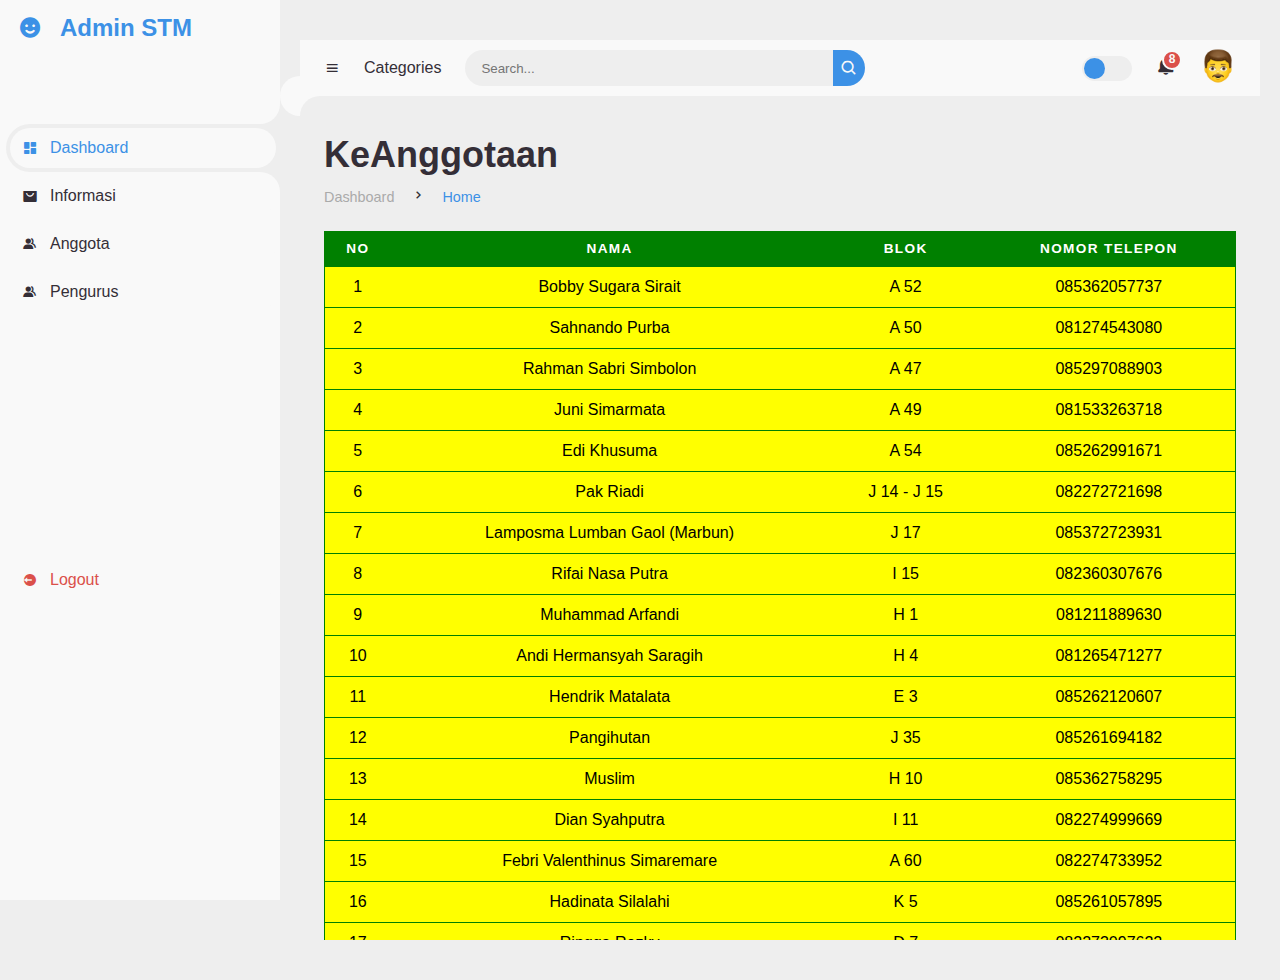
==== anggota.html @ dedb01c7 "Add files via upload" ====
<!DOCTYPE html>
<html lang="en">
<head>
	<meta charset="UTF-8">
	<meta name="viewport" content="width=device-width, initial-scale=1.0">

	<!-- Boxicons -->
	<link href='https://unpkg.com/boxicons@2.0.9/css/boxicons.min.css' rel='stylesheet'>
	<!-- My CSS -->
	<link rel="stylesheet" href="style.css">

	<title>STM PONDOK ALAM</title>
</head>
<body>


	<!-- SIDEBAR -->
	<section id="sidebar">
		<a href="#" class="brand">
			<i class='bx bxs-smile'></i>
			<span class="text">Admin STM</span>
		</a>
		<ul class="side-menu top">
			<li class="active">
				<a href="index.html">
					<i class='bx bxs-dashboard' ></i>
					<span class="text">Dashboard</span>
				</a>
			</li>
            
			<li>
				<a href="informasi.html">
					<i class='bx bxs-shopping-bag-alt' ></i>
					<span class="text">Informasi</span>
				</a>
			</li>
			<li>
				<a href="anggota.html">
					<i class='bx bxs-group' ></i>
					<span class="text">Anggota</span>
				</a>
			</li>
			<li>
				<a href="pengurus.html">
					<i class='bx bxs-group' ></i>
					<span class="text">Pengurus</span>
				</a>
			</li>
		</ul>
		<ul class="side-menu">
			<li>
				
			</li>
			<li>
				
			</li>
			<li>
				
			</li>
			<li>
				
			</li>
			
			
			<li>
				<a href="#" class="logout">
					<i class='bx bxs-log-out-circle' ></i>
					<span class="text">Logout</span>
				</a>
			</li>
		</ul>
	</section>
	<!-- SIDEBAR -->



	<!-- CONTENT -->
	<section id="content">
		<!-- NAVBAR -->
		<nav>
			<i class='bx bx-menu' ></i>
			<a href="#" class="nav-link">Categories</a>
			<form action="#">
				<div class="form-input">
					<input type="search" placeholder="Search...">
					<button type="submit" class="search-btn"><i class='bx bx-search' ></i></button>
				</div>
			</form>
			<input type="checkbox" id="switch-mode" hidden>
			<label for="switch-mode" class="switch-mode"></label>
			<a href="#" class="notification">
				<i class='bx bxs-bell' ></i>
				<span class="num">8</span>
			</a>
			<a href="#" class="profile">
				<img src="img/people.png">
			</a>
		</nav>
		<!-- NAVBAR -->

		<!-- MAIN -->
		<main>
			<div class="head-title">
				<div class="left">
					<h1>KeAnggotaan</h1>
					<ul class="breadcrumb">
						<li>
							<a href="index.html">Dashboard</a>
						</li>
						<li><i class='bx bx-chevron-right' ></i></li>
						<li>
							<a class="active" href="index.html">Home</a>
						</li>
					</ul>
				</div>
				
			</div>

			<table>
				<caption>
				 
				</caption>
				<thead>
				  <tr>
					<th scope="col">No</th>
					<th scope="col">Nama</th>
					<th scope="col">Blok</th>
					<th scope="col">Nomor Telepon</th>
				  </tr>
				</thead>
				<tbody>
					<tr>
						<td scope="row" data-label="No">1</td>
						<td data-label="Nama">Bobby Sugara Sirait</td>
						<td data-label="Blok">A 52</td>
						<td data-label="Nomor Telepon">085362057737</td>
					  </tr>
					  <tr>
						<td scope="row" data-label="No">2</td>
						<td data-label="Nama">Sahnando Purba</td>
						<td data-label="Blok">A 50</td>
						<td data-label="Nomor Telepon">081274543080</td>
					</tr>
					<tr>
						<td scope="row" data-label="No">3</td>
						<td data-label="Nama">Rahman Sabri Simbolon</td>
						<td data-label="Blok">A 47</td>
						<td data-label="Nomor Telepon">085297088903</td>
					</tr>
					<tr>
						<td scope="row" data-label="No">4</td>
						<td data-label="Nama">Juni Simarmata</td>
						<td data-label="Blok">A 49</td>
						<td data-label="Nomor Telepon">081533263718</td>
					</tr>
					<tr>
						<td scope="row" data-label="No">5</td>
						<td data-label="Nama">Edi Khusuma</td>
						<td data-label="Blok">A 54</td>
						<td data-label="Nomor Telepon">085262991671</td>
					</tr>
					<tr>
						<td scope="row" data-label="No">6</td>
						<td data-label="Nama">Pak Riadi</td>
						<td data-label="Blok">J 14 - J 15</td>
						<td data-label="Nomor Telepon">082272721698</td>
					</tr>
					<tr>
						<td scope="row" data-label="No">7</td>
						<td data-label="Nama">Lamposma Lumban Gaol (Marbun)</td>
						<td data-label="Blok">J 17</td>
						<td data-label="Nomor Telepon">085372723931</td>
					</tr>
					<tr>
						<td scope="row" data-label="No">8</td>
						<td data-label="Nama">Rifai Nasa Putra</td>
						<td data-label="Blok">I 15</td>
						<td data-label="Nomor Telepon">082360307676</td>
					</tr>
					<tr>
						<td scope="row" data-label="No">9</td>
						<td data-label="Nama">Muhammad Arfandi</td>
						<td data-label="Blok">H 1</td>
						<td data-label="Nomor Telepon">081211889630</td>
					</tr>
					<tr>
						<td scope="row" data-label="No">10</td>
						<td data-label="Nama">Andi Hermansyah Saragih</td>
						<td data-label="Blok">H 4</td>
						<td data-label="Nomor Telepon">081265471277</td>
					</tr>
					<tr>
						<td scope="row" data-label="No">11</td>
						<td data-label="Nama">Hendrik Matalata</td>
						<td data-label="Blok">E 3</td>
						<td data-label="Nomor Telepon">085262120607</td>
					</tr>
					<tr>
						<td scope="row" data-label="No">12</td>
						<td data-label="Nama">Pangihutan</td>
						<td data-label="Blok">J 35</td>
						<td data-label="Nomor Telepon">085261694182</td>
					</tr>
					<tr>
						<td scope="row" data-label="No">13</td>
						<td data-label="Nama">Muslim</td>
						<td data-label="Blok">H 10</td>
						<td data-label="Nomor Telepon">085362758295</td>
					</tr>
					<tr>
						<td scope="row" data-label="No">14</td>
						<td data-label="Nama">Dian Syahputra</td>
						<td data-label="Blok">I 11</td>
						<td data-label="Nomor Telepon">082274999669</td>
					</tr>
					<tr>
						<td scope="row" data-label="No">15</td>
						<td data-label="Nama">Febri Valenthinus Simaremare</td>
						<td data-label="Blok">A 60</td>
						<td data-label="Nomor Telepon">082274733952</td>
					</tr>
					<tr>
						<td scope="row" data-label="No">16</td>
						<td data-label="Nama">Hadinata Silalahi</td>
						<td data-label="Blok">K 5</td>
						<td data-label="Nomor Telepon">085261057895</td>
					</tr>
					<tr>
						<td scope="row" data-label="No">17</td>
						<td data-label="Nama">Ringga Rezky</td>
						<td data-label="Blok">D 7</td>
						<td data-label="Nomor Telepon">082273097622</td>
					</tr>
					<tr>
						<td scope="row" data-label="No">18</td>
						<td data-label="Nama">M. Ismail</td>
						<td data-label="Blok">D 28</td>
						<td data-label="Nomor Telepon">081253625301</td>
					</tr>
					<tr>
						<td scope="row" data-label="No">19</td>
						<td data-label="Nama">Muhammad Arief</td>
						<td data-label="Blok">J 31</td>
						<td data-label="Nomor Telepon">085276535607</td>
					</tr>
					<tr>
						<td scope="row" data-label="No">20</td>
						<td data-label="Nama">Ranadhany Dwi Wahyudi Arief</td>
						<td data-label="Blok">J 3</td>
						<td data-label="Nomor Telepon">082274121052</td>
					</tr>
					<tr>
						<td scope="row" data-label="No">21</td>
						<td data-label="Nama">Mukhlis Siregar</td>
						<td data-label="Blok">F 4</td>
						<td data-label="Nomor Telepon">081376134177</td>
					</tr>
					<tr>
						<td scope="row" data-label="No">22</td>
						<td data-label="Nama">Pak Nanang</td>
						<td data-label="Blok">J 22</td>
						<td data-label="Nomor Telepon">081260029675</td>
					</tr>
					<tr>
						<td scope="row" data-label="No">23</td>
						<td data-label="Nama">Rian Agusmar</td>
						<td data-label="Blok">H 12</td>
						<td data-label="Nomor Telepon">085270600022</td>
					</tr>
					<tr>
						<td scope="row" data-label="No">24</td>
						<td data-label="Nama">Samsul Bahri Harahap</td>
						<td data-label="Blok">I 1</td>
						<td data-label="Nomor Telepon">085297275295</td>
					</tr>
					<tr>
						<td scope="row" data-label="No">25</td>
						<td data-label="Nama">Frans P Siregar</td>
						<td data-label="Blok">I 8</td>
						<td data-label="Nomor Telepon">08111118622</td>
					</tr>
					<tr>
						<td scope="row" data-label="No">26</td>
						<td data-label="Nama">Edo Rizki Pradana Lubis</td>
						<td data-label="Blok">I 17</td>
						<td data-label="Nomor Telepon">082367517944</td>
					</tr>
					<tr>
						<td scope="row" data-label="No">27</td>
						<td data-label="Nama">Azhar Sitorus (Ucok)</td>
						<td data-label="Blok">I 9</td>
						<td data-label="Nomor Telepon">081260064485</td>
					</tr>
					<tr>
						<td scope="row" data-label="No">28</td>
						<td data-label="Nama">Ari P Handoko</td>
						<td data-label="Blok">G 12</td>
						<td data-label="Nomor Telepon">081370194677</td>
					</tr>
					<tr>
						<td scope="row" data-label="No">29</td>
						<td data-label="Nama">Suwitno Sagala</td>
						<td data-label="Blok">I 20</td>
						<td data-label="Nomor Telepon">085362998951</td>
					</tr>
					<tr>
						<td scope="row" data-label="No">30</td>
						<td data-label="Nama">Trisno Hasibuan</td>
						<td data-label="Blok">E 11</td>
						<td data-label="Nomor Telepon">081375848993</td>
					</tr>
					<tr>
						<td scope="row" data-label="No">31</td>
						<td data-label="Nama">Amek Hasibuan</td>
						<td data-label="Blok">F 2</td>
						<td data-label="Nomor Telepon">082272388583</td>
					</tr>
					<tr>
						<td scope="row" data-label="No">32</td>
						<td data-label="Nama">Muhammad Fata Irja</td>
						<td data-label="Blok">A 61</td>
						<td data-label="Nomor Telepon">08116550277</td>
					</tr>
					<tr>
						<td scope="row" data-label="No">33</td>
						<td data-label="Nama">Apriyadi</td>
						<td data-label="Blok">E 15</td>
						<td data-label="Nomor Telepon">082304105204</td>
					</tr>
					<tr>
						<td scope="row" data-label="No">34</td>
						<td data-label="Nama">Mariullefty Harahap</td>
						<td data-label="Blok">A 51</td>
						<td data-label="Nomor Telepon">081263868313</td>
					</tr>
					<tr>
						<td scope="row" data-label="No">35</td>
						<td data-label="Nama">Risliy Rahman Srg</td>
						<td data-label="Blok">H 8</td>
						<td data-label="Nomor Telepon">081361433377</td>
					</tr>
					<tr>
						<td scope="row" data-label="No">36</td>
						<td data-label="Nama">Yuda Permadi</td>
						<td data-label="Blok">I 2</td>
						<td data-label="Nomor Telepon">085362041867</td>
					</tr>
					<tr>
						<td scope="row" data-label="No">37</td>
						<td data-label="Nama">M. Iqbal / Rossi</td>
						<td data-label="Blok">D 18</td>
						<td data-label="Nomor Telepon">081265778665</td>
					</tr>
					<tr>
						<td scope="row" data-label="No">38</td>
						<td data-label="Nama">Johan Nuary</td>
						<td data-label="Blok">I 3</td>
						<td data-label="Nomor Telepon">085261496991</td>
					</tr>
					<tr>
						<td scope="row" data-label="No">39</td>
						<td data-label="Nama">Hery</td>
						<td data-label="Blok">A 64</td>
						<td data-label="Nomor Telepon">085760907468</td>
					</tr>
					<tr>
						<td scope="row" data-label="No">40</td>
						<td data-label="Nama">M. Fikri Nurhadi</td>
						<td data-label="Blok">G 14</td>
						<td data-label="Nomor Telepon">081377022122</td>
					</tr>
					<tr>
						<td scope="row" data-label="No">41</td>
						<td data-label="Nama">M. Diduy Arya</td>
						<td data-label="Blok">E 4</td>
						<td data-label="Nomor Telepon"></td>
					</tr>
					
			
				  </tbody>
				</table>


		<!-- MAIN -->
	</section>
	<!-- CONTENT -->
	

	<script src="script.js"></script>
</body>
</html>
---- style.css ----
*{
	padding: 0;
	margin: 0;
	box-sizing: border-box;
}

body{
    font-family: 'Poppins', sans-serif;
    overflow: hidden;
}

.wave{
	position: fixed;
	bottom: 0;
	left: 0;
	height: 100%;
	z-index: -1;
}

.container{
    width: 100vw;
    height: 100vh;
    display: grid;
    grid-template-columns: repeat(2, 1fr);
    grid-gap :7rem;
    padding: 0 2rem;
}

.img{
	display: flex;
	justify-content: flex-end;
	align-items: center;
}

.login-content{
	display: flex;
	justify-content: flex-start;
	align-items: center;
	text-align: center;
}

.img img{
	width: 500px;
}

form{
	width: 360px;
}

.login-content img{
    height: 100px;
}

.login-content h2{
	margin: 15px 0;
	color: #333;
	text-transform: uppercase;
	font-size: 2.9rem;
}

.login-content .input-div{
	position: relative;
    display: grid;
    grid-template-columns: 7% 93%;
    margin: 25px 0;
    padding: 5px 0;
    border-bottom: 2px solid #d9d9d9;
}

.login-content .input-div.one{
	margin-top: 0;
}

.i{
	color: #d9d9d9;
	display: flex;
	justify-content: center;
	align-items: center;
}

.i i{
	transition: .3s;
}

.input-div > div{
    position: relative;
	height: 45px;
}

.input-div > div > h5{
	position: absolute;
	left: 10px;
	top: 50%;
	transform: translateY(-50%);
	color: #999;
	font-size: 18px;
	transition: .3s;
}

.input-div:before, .input-div:after{
	content: '';
	position: absolute;
	bottom: -2px;
	width: 0%;
	height: 2px;
	background-color: #38d39f;
	transition: .4s;
}

.input-div:before{
	right: 50%;
}

.input-div:after{
	left: 50%;
}

.input-div.focus:before, .input-div.focus:after{
	width: 50%;
}

.input-div.focus > div > h5{
	top: -5px;
	font-size: 15px;
}

.input-div.focus > .i > i{
	color: #38d39f;
}

.input-div > div > input{
	position: absolute;
	left: 0;
	top: 0;
	width: 100%;
	height: 100%;
	border: none;
	outline: none;
	background: none;
	padding: 0.5rem 0.7rem;
	font-size: 1.2rem;
	color: #555;
	font-family: 'poppins', sans-serif;
}

.input-div.pass{
	margin-bottom: 4px;
}

a{
	display: block;
	text-align: right;
	text-decoration: none;
	color: #999;
	font-size: 0.9rem;
	transition: .3s;
}

a:hover{
	color: #38d39f;
}

.btn{
	display: block;
	width: 100%;
	height: 50px;
	border-radius: 25px;
	outline: none;
	border: none;
	background-image: linear-gradient(to right, #32be8f, #38d39f, #32be8f);
	background-size: 200%;
	font-size: 1.2rem;
	color: #fff;
	font-family: 'Poppins', sans-serif;
	text-transform: uppercase;
	margin: 1rem 0;
	cursor: pointer;
	transition: .5s;
}
.btn:hover{
	background-position: right;
}


@media screen and (max-width: 1050px){
	.container{
		grid-gap: 5rem;
	}
}

@media screen and (max-width: 1000px){
	form{
		width: 290px;
	}

	.login-content h2{
        font-size: 2.4rem;
        margin: 8px 0;
	}

	.img img{
		width: 400px;
	}
}

@media screen and (max-width: 900px){
	.container{
		grid-template-columns: 1fr;
	}

	.img{
		display: none;
	}

	.wave{
		display: none;
	}

	.login-content{
		justify-content: center;
	}
}






/*side menu */

@import url('https://fonts.googleapis.com/css2?family=Lato:wght@400;700&family=Poppins:wght@400;500;600;700&display=swap');

* {
	margin: 0;
	padding: 0;
	box-sizing: border-box;
}

a {
	text-decoration: none;
}

li {
	list-style: none;
}

:root {
	--poppins: 'Poppins', sans-serif;
	--lato: 'Lato', sans-serif;

	--light: #F9F9F9;
	--blue: #3C91E6;
	--light-blue: #CFE8FF;
	--grey: #eee;
	--dark-grey: #AAAAAA;
	--dark: #342E37;
	--red: #DB504A;
	--yellow: #FFCE26;
	--light-yellow: #FFF2C6;
	--orange: #FD7238;
	--light-orange: #FFE0D3;
}

html {
	overflow-x: hidden;
}

body.dark {
	--light: #0C0C1E;
	--grey: #060714;
	--dark: #FBFBFB;
}

body {
	background: var(--grey);
	overflow-x: hidden;
}





/* SIDEBAR */
#sidebar {
	position: fixed;
	top: 0;
	left: 0;
	width: 280px;
	height: 100%;
	background: var(--light);
	z-index: 2000;
	font-family: var(--lato);
	transition: .3s ease;
	overflow-x: hidden;
	scrollbar-width: none;
}
#sidebar::--webkit-scrollbar {
	display: none;
}
#sidebar.hide {
	width: 60px;
}
#sidebar .brand {
	font-size: 24px;
	font-weight: 700;
	height: 56px;
	display: flex;
	align-items: center;
	color: var(--blue);
	position: sticky;
	top: 0;
	left: 0;
	background: var(--light);
	z-index: 500;
	padding-bottom: 20px;
	box-sizing: content-box;
}
#sidebar .brand .bx {
	min-width: 60px;
	display: flex;
	justify-content: center;
}
#sidebar .side-menu {
	width: 100%;
	margin-top: 48px;
}
#sidebar .side-menu li {
	height: 48px;
	background: transparent;
	margin-left: 6px;
	border-radius: 48px 0 0 48px;
	padding: 4px;
}
#sidebar .side-menu li.active {
	background: var(--grey);
	position: relative;
}
#sidebar .side-menu li.active::before {
	content: '';
	position: absolute;
	width: 40px;
	height: 40px;
	border-radius: 50%;
	top: -40px;
	right: 0;
	box-shadow: 20px 20px 0 var(--grey);
	z-index: -1;
}
#sidebar .side-menu li.active::after {
	content: '';
	position: absolute;
	width: 40px;
	height: 40px;
	border-radius: 50%;
	bottom: -40px;
	right: 0;
	box-shadow: 20px -20px 0 var(--grey);
	z-index: -1;
}
#sidebar .side-menu li a {
	width: 100%;
	height: 100%;
	background: var(--light);
	display: flex;
	align-items: center;
	border-radius: 48px;
	font-size: 16px;
	color: var(--dark);
	white-space: nowrap;
	overflow-x: hidden;
}
#sidebar .side-menu.top li.active a {
	color: var(--blue);
}
#sidebar.hide .side-menu li a {
	width: calc(48px - (4px * 2));
	transition: width .3s ease;
}
#sidebar .side-menu li a.logout {
	color: var(--red);
}
#sidebar .side-menu.top li a:hover {
	color: var(--blue);
}
#sidebar .side-menu li a .bx {
	min-width: calc(60px  - ((4px + 6px) * 2));
	display: flex;
	justify-content: center;
}
/* SIDEBAR */





/* CONTENT */
#content {
	position: relative;
	width: calc(100% - 280px);
	left: 280px;
	transition: .3s ease;
}
#sidebar.hide ~ #content {
	width: calc(100% - 60px);
	left: 60px;
}




/* NAVBAR */
#content nav {
	height: 56px;
	background: var(--light);
	padding: 0 24px;
	display: flex;
	align-items: center;
	grid-gap: 24px;
	font-family: var(--lato);
	position: sticky;
	top: 0;
	left: 0;
	z-index: 1000;
}
#content nav::before {
	content: '';
	position: absolute;
	width: 40px;
	height: 40px;
	bottom: -40px;
	left: 0;
	border-radius: 50%;
	box-shadow: -20px -20px 0 var(--light);
}
#content nav a {
	color: var(--dark);
}
#content nav .bx.bx-menu {
	cursor: pointer;
	color: var(--dark);
}
#content nav .nav-link {
	font-size: 16px;
	transition: .3s ease;
}
#content nav .nav-link:hover {
	color: var(--blue);
}
#content nav form {
	max-width: 400px;
	width: 100%;
	margin-right: auto;
}
#content nav form .form-input {
	display: flex;
	align-items: center;
	height: 36px;
}
#content nav form .form-input input {
	flex-grow: 1;
	padding: 0 16px;
	height: 100%;
	border: none;
	background: var(--grey);
	border-radius: 36px 0 0 36px;
	outline: none;
	width: 100%;
	color: var(--dark);
}
#content nav form .form-input button {
	width: 36px;
	height: 100%;
	display: flex;
	justify-content: center;
	align-items: center;
	background: var(--blue);
	color: var(--light);
	font-size: 18px;
	border: none;
	outline: none;
	border-radius: 0 36px 36px 0;
	cursor: pointer;
}
#content nav .notification {
	font-size: 20px;
	position: relative;
}
#content nav .notification .num {
	position: absolute;
	top: -6px;
	right: -6px;
	width: 20px;
	height: 20px;
	border-radius: 50%;
	border: 2px solid var(--light);
	background: var(--red);
	color: var(--light);
	font-weight: 700;
	font-size: 12px;
	display: flex;
	justify-content: center;
	align-items: center;
}
#content nav .profile img {
	width: 36px;
	height: 36px;
	object-fit: cover;
	border-radius: 50%;
}
#content nav .switch-mode {
	display: block;
	min-width: 50px;
	height: 25px;
	border-radius: 25px;
	background: var(--grey);
	cursor: pointer;
	position: relative;
}
#content nav .switch-mode::before {
	content: '';
	position: absolute;
	top: 2px;
	left: 2px;
	bottom: 2px;
	width: calc(25px - 4px);
	background: var(--blue);
	border-radius: 50%;
	transition: all .3s ease;
}
#content nav #switch-mode:checked + .switch-mode::before {
	left: calc(100% - (25px - 4px) - 2px);
}
/* NAVBAR */





/* MAIN */
#content main {
	width: 100%;
	padding: 36px 24px;
	font-family: var(--poppins);
	max-height: calc(100vh - 56px);
	overflow-y: auto;
}
#content main .head-title {
	display: flex;
	align-items: center;
	justify-content: space-between;
	grid-gap: 16px;
	flex-wrap: wrap;
}
#content main .head-title .left h1 {
	font-size: 36px;
	font-weight: 600;
	margin-bottom: 10px;
	color: var(--dark);
}
#content main .head-title .left .breadcrumb {
	display: flex;
	align-items: center;
	grid-gap: 16px;
}
#content main .head-title .left .breadcrumb li {
	color: var(--dark);
}
#content main .head-title .left .breadcrumb li a {
	color: var(--dark-grey);
	pointer-events: none;
}
#content main .head-title .left .breadcrumb li a.active {
	color: var(--blue);
	pointer-events: unset;
}
#content main .head-title .btn-download {
	height: 36px;
	padding: 0 16px;
	border-radius: 36px;
	background: var(--blue);
	color: var(--light);
	display: flex;
	justify-content: center;
	align-items: center;
	grid-gap: 10px;
	font-weight: 500;
}




#content main .box-info {
	display: grid;
	grid-template-columns: repeat(auto-fit, minmax(240px, 1fr));
	grid-gap: 24px;
	margin-top: 36px;
}
#content main .box-info li {
	padding: 24px;
	background: var(--light);
	border-radius: 20px;
	display: flex;
	align-items: center;
	grid-gap: 24px;
}
#content main .box-info li .bx {
	width: 80px;
	height: 80px;
	border-radius: 10px;
	font-size: 36px;
	display: flex;
	justify-content: center;
	align-items: center;
}
#content main .box-info li:nth-child(1) .bx {
	background: var(--light-blue);
	color: var(--blue);
}
#content main .box-info li:nth-child(2) .bx {
	background: var(--light-yellow);
	color: var(--yellow);
}
#content main .box-info li:nth-child(3) .bx {
	background: var(--light-orange);
	color: var(--orange);
}
#content main .box-info li .text h3 {
	font-size: 24px;
	font-weight: 600;
	color: var(--dark);
}
#content main .box-info li .text p {
	color: var(--dark);	
}





#content main .table-data {
	display: flex;
	flex-wrap: wrap;
	grid-gap: 24px;
	margin-top: 24px;
	width: 100%;
	color: var(--dark);
}
#content main .table-data > div {
	border-radius: 20px;
	background: var(--light);
	padding: 24px;
	overflow-x: auto;
}
#content main .table-data .head {
	display: flex;
	align-items: center;
	grid-gap: 16px;
	margin-bottom: 24px;
}
#content main .table-data .head h3 {
	margin-right: auto;
	font-size: 24px;
	font-weight: 600;
}
#content main .table-data .head .bx {
	cursor: pointer;
}

#content main .table-data .order {
	flex-grow: 1;
	flex-basis: 500px;
}
#content main .table-data .order table {
	width: 100%;
	border-collapse: collapse;
}
#content main .table-data .order table th {
	padding-bottom: 12px;
	font-size: 13px;
	text-align: left;
	border-bottom: 1px solid var(--grey);
}
#content main .table-data .order table td {
	padding: 16px 0;
}
#content main .table-data .order table tr td:first-child {
	display: flex;
	align-items: center;
	grid-gap: 12px;
	padding-left: 6px;
}
#content main .table-data .order table td img {
	width: 36px;
	height: 36px;
	border-radius: 50%;
	object-fit: cover;
}
#content main .table-data .order table tbody tr:hover {
	background: var(--grey);
}
#content main .table-data .order table tr td .status {
	font-size: 10px;
	padding: 6px 16px;
	color: var(--light);
	border-radius: 20px;
	font-weight: 700;
}
#content main .table-data .order table tr td .status.completed {
	background: var(--blue);
}
#content main .table-data .order table tr td .status.process {
	background: var(--yellow);
}
#content main .table-data .order table tr td .status.pending {
	background: var(--orange);
}


#content main .table-data .todo {
	flex-grow: 1;
	flex-basis: 300px;
}
#content main .table-data .todo .todo-list {
	width: 100%;
}
#content main .table-data .todo .todo-list li {
	width: 100%;
	margin-bottom: 16px;
	background: var(--grey);
	border-radius: 10px;
	padding: 14px 20px;
	display: flex;
	justify-content: space-between;
	align-items: center;
}
#content main .table-data .todo .todo-list li .bx {
	cursor: pointer;
}
#content main .table-data .todo .todo-list li.completed {
	border-left: 10px solid var(--blue);
}
#content main .table-data .todo .todo-list li.not-completed {
	border-left: 10px solid var(--orange);
}
#content main .table-data .todo .todo-list li:last-child {
	margin-bottom: 0;
}
/* MAIN */
/* CONTENT */









@media screen and (max-width: 768px) {
	#sidebar {
		width: 200px;
	}

	#content {
		width: calc(100% - 60px);
		left: 200px;
	}

	#content nav .nav-link {
		display: none;
	}
}


/* Anggota */
body {
        font-family: "Times New Roman", serif;
        line-height: 1.25;
        padding: 40px 20px;
      }
      .header {
        text-align: center;
        border-bottom: 1px solid #ddd;
      }
      table {
        border: 1px solid green;
        border-collapse: collapse;
        margin: 0;
        padding: 0;
        width: 100%;
      }
      table caption {
        font-size: 1.5em;
        margin: 0.25em 0 0.75em;
      }
      table tr {
        background: yellow;
        border: 1px solid green;
        padding: 0.35em;
      }
      table th,
      table td {
        padding: 0.625em;
        text-align: center;
      }
      table th {
        font-size: 0.85em;
        letter-spacing: 0.1em;
        text-transform: uppercase;
        background: green;
        color: white;
      }
      table td img {
        text-align: center;
      }
      @media screen and (max-width: 600px) {
        table {
          border: 0;
        }
        table caption {
          font-size: 1.3em;
        }
        table thead {
          display: none;
        }
        table tr {
          border-bottom: 3px solid green;
          display: block;
          margin-bottom: 0.725em;
        }
        table td {
          border-bottom: 1px solid green;
          display: block;
          font-size: 0.8em;
          text-align: right;
        }
        table td:before {
          content: attr(data-label);
          float: left;
          font-weight: bold;
          text-transform: uppercase;
        }
        table td:last-child {
          border-bottom: 0;
        }
      }






@media screen and (max-width: 576px) {
	#content nav form .form-input input {
		display: none;
	}

	#content nav form .form-input button {
		width: auto;
		height: auto;
		background: transparent;
		border-radius: none;
		color: var(--dark);
	}

	#content nav form.show .form-input input {
		display: block;
		width: 100%;
	}
	#content nav form.show .form-input button {
		width: 36px;
		height: 100%;
		border-radius: 0 36px 36px 0;
		color: var(--light);
		background: var(--red);
	}

	#content nav form.show ~ .notification,
	#content nav form.show ~ .profile {
		display: none;
	}

	#content main .box-info {
		grid-template-columns: 1fr;
	}

	#content main .table-data .head {
		min-width: 420px;
	}
	#content main .table-data .order table {
		min-width: 420px;
	}
	#content main .table-data .todo .todo-list {
		min-width: 420px;
	}
}
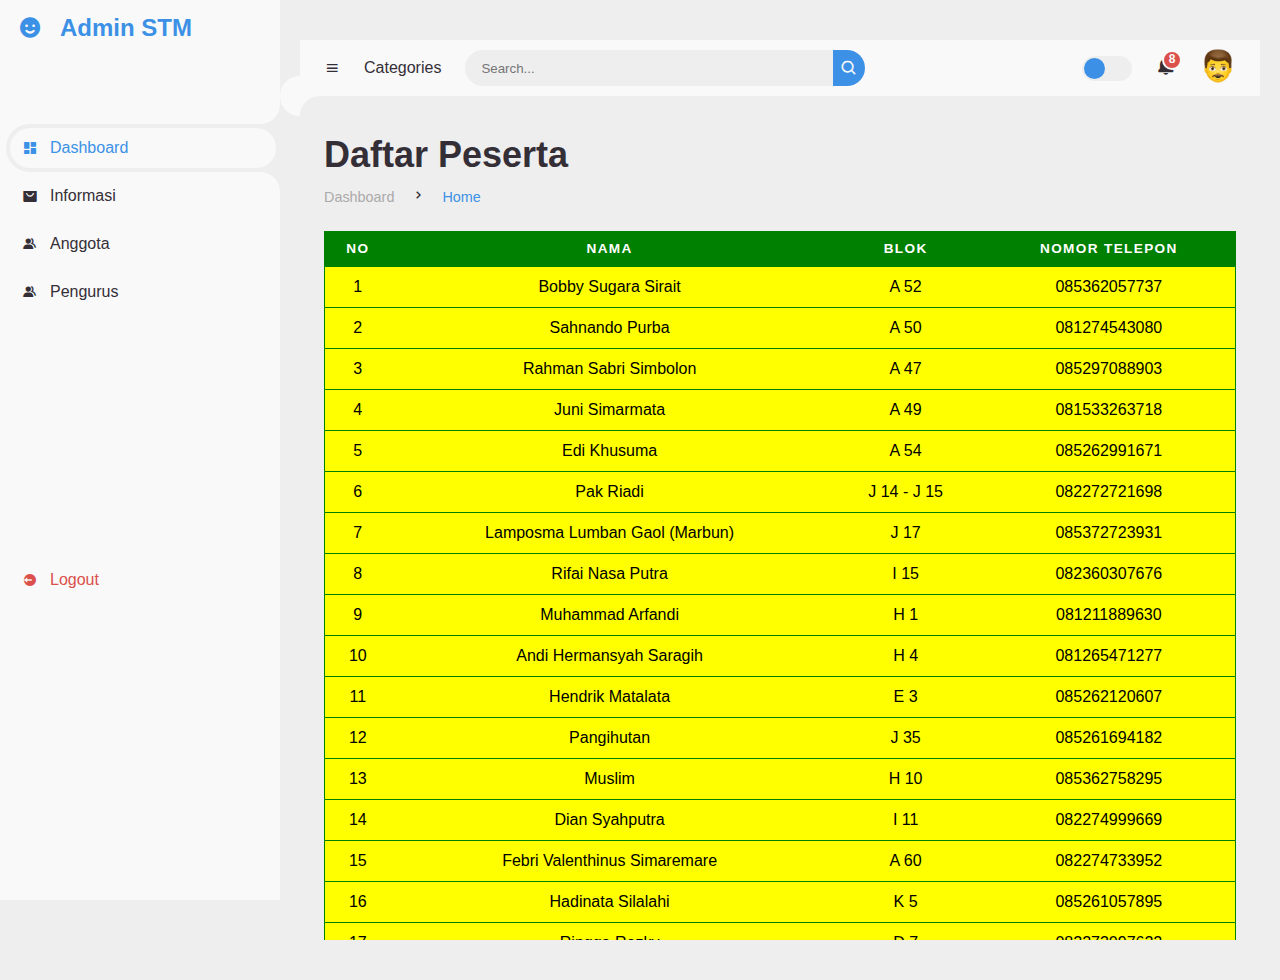
==== commit 4bd72199: "Add files via upload" ====
--- a/anggota.html
+++ b/anggota.html
@@ -102,7 +102,7 @@
 		<main>
 			<div class="head-title">
 				<div class="left">
-					<h1>KeAnggotaan</h1>
+					<h1>Daftar Peserta</h1>
 					<ul class="breadcrumb">
 						<li>
 							<a href="index.html">Dashboard</a>
@@ -329,7 +329,7 @@
 					</tr>
 					<tr>
 						<td scope="row" data-label="No">34</td>
-						<td data-label="Nama">Mariullefty Harahap</td>
+						<td data-label="Nama">Mariulletty Harahap</td>
 						<td data-label="Blok">A 51</td>
 						<td data-label="Nomor Telepon">081263868313</td>
 					</tr>
@@ -371,9 +371,15 @@
 					</tr>
 					<tr>
 						<td scope="row" data-label="No">41</td>
-						<td data-label="Nama">M. Diduy Arya</td>
+						<td data-label="Nama">M. Dicky Arya</td>
 						<td data-label="Blok">E 4</td>
-						<td data-label="Nomor Telepon"></td>
+						<td data-label="Nomor Telepon">0895601814932</td>
+					</tr>
+					<tr>
+						<td scope="row" data-label="No">42</td>
+						<td data-label="Nama">Evan Surya</td>
+						<td data-label="Blok">I 7</td>
+						<td data-label="Nomor Telepon">08116155722</td>
 					</tr>
 					
 			
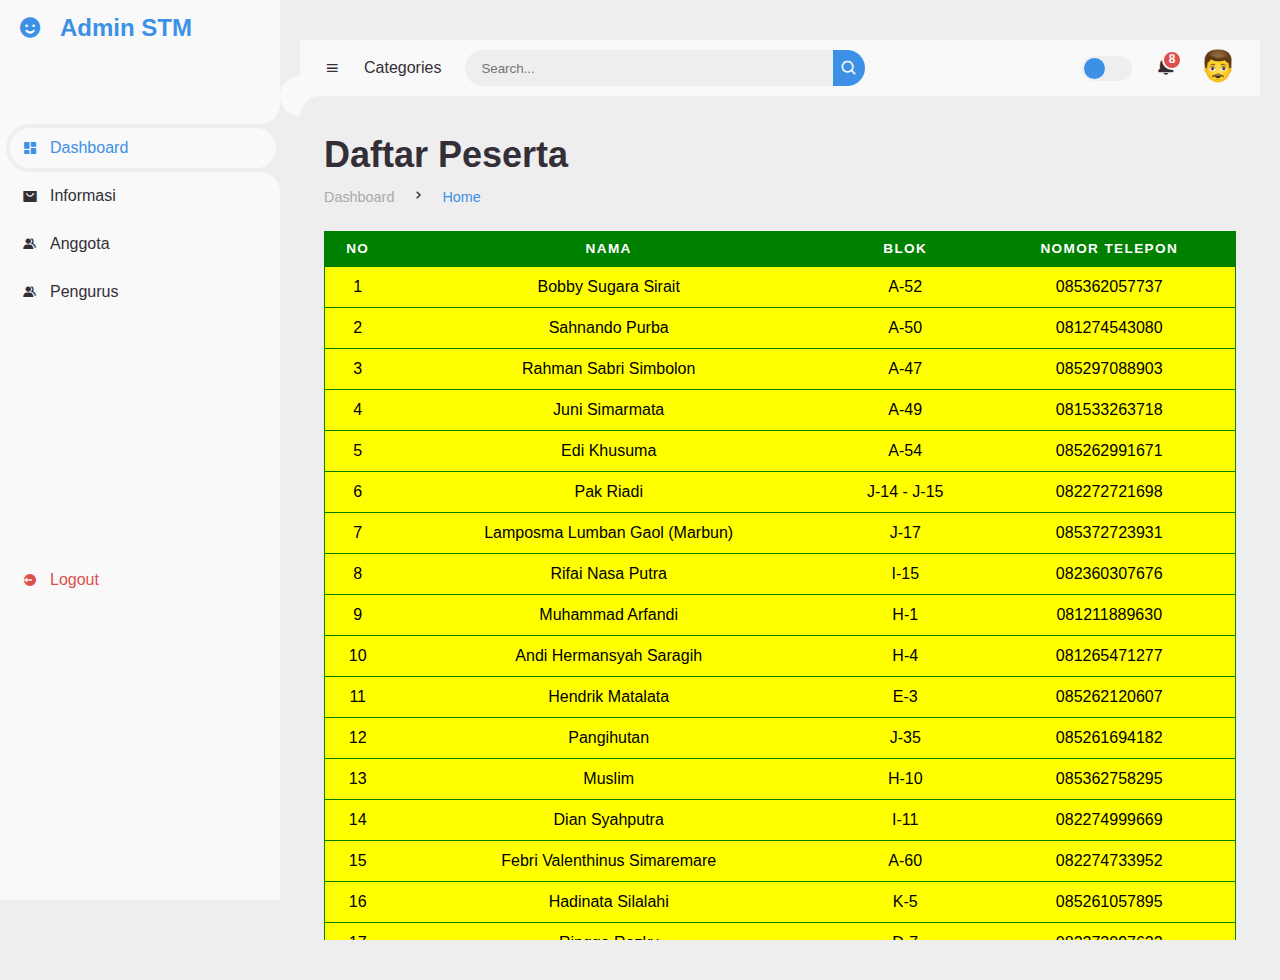
==== commit e02e431f: "Add files via upload" ====
--- a/anggota.html
+++ b/anggota.html
@@ -132,255 +132,262 @@
 					<tr>
 						<td scope="row" data-label="No">1</td>
 						<td data-label="Nama">Bobby Sugara Sirait</td>
-						<td data-label="Blok">A 52</td>
+						<td data-label="Blok">A-52</td>
 						<td data-label="Nomor Telepon">085362057737</td>
 					  </tr>
 					  <tr>
 						<td scope="row" data-label="No">2</td>
 						<td data-label="Nama">Sahnando Purba</td>
-						<td data-label="Blok">A 50</td>
+						<td data-label="Blok">A-50</td>
 						<td data-label="Nomor Telepon">081274543080</td>
 					</tr>
 					<tr>
 						<td scope="row" data-label="No">3</td>
 						<td data-label="Nama">Rahman Sabri Simbolon</td>
-						<td data-label="Blok">A 47</td>
+						<td data-label="Blok">A-47</td>
 						<td data-label="Nomor Telepon">085297088903</td>
 					</tr>
 					<tr>
 						<td scope="row" data-label="No">4</td>
 						<td data-label="Nama">Juni Simarmata</td>
-						<td data-label="Blok">A 49</td>
+						<td data-label="Blok">A-49</td>
 						<td data-label="Nomor Telepon">081533263718</td>
 					</tr>
 					<tr>
 						<td scope="row" data-label="No">5</td>
 						<td data-label="Nama">Edi Khusuma</td>
-						<td data-label="Blok">A 54</td>
+						<td data-label="Blok">A-54</td>
 						<td data-label="Nomor Telepon">085262991671</td>
 					</tr>
 					<tr>
 						<td scope="row" data-label="No">6</td>
 						<td data-label="Nama">Pak Riadi</td>
-						<td data-label="Blok">J 14 - J 15</td>
+						<td data-label="Blok">J-14 - J-15</td>
 						<td data-label="Nomor Telepon">082272721698</td>
 					</tr>
 					<tr>
 						<td scope="row" data-label="No">7</td>
 						<td data-label="Nama">Lamposma Lumban Gaol (Marbun)</td>
-						<td data-label="Blok">J 17</td>
+						<td data-label="Blok">J-17</td>
 						<td data-label="Nomor Telepon">085372723931</td>
 					</tr>
 					<tr>
 						<td scope="row" data-label="No">8</td>
 						<td data-label="Nama">Rifai Nasa Putra</td>
-						<td data-label="Blok">I 15</td>
+						<td data-label="Blok">I-15</td>
 						<td data-label="Nomor Telepon">082360307676</td>
 					</tr>
 					<tr>
 						<td scope="row" data-label="No">9</td>
 						<td data-label="Nama">Muhammad Arfandi</td>
-						<td data-label="Blok">H 1</td>
+						<td data-label="Blok">H-1</td>
 						<td data-label="Nomor Telepon">081211889630</td>
 					</tr>
 					<tr>
 						<td scope="row" data-label="No">10</td>
 						<td data-label="Nama">Andi Hermansyah Saragih</td>
-						<td data-label="Blok">H 4</td>
+						<td data-label="Blok">H-4</td>
 						<td data-label="Nomor Telepon">081265471277</td>
 					</tr>
 					<tr>
 						<td scope="row" data-label="No">11</td>
 						<td data-label="Nama">Hendrik Matalata</td>
-						<td data-label="Blok">E 3</td>
+						<td data-label="Blok">E-3</td>
 						<td data-label="Nomor Telepon">085262120607</td>
 					</tr>
 					<tr>
 						<td scope="row" data-label="No">12</td>
 						<td data-label="Nama">Pangihutan</td>
-						<td data-label="Blok">J 35</td>
+						<td data-label="Blok">J-35</td>
 						<td data-label="Nomor Telepon">085261694182</td>
 					</tr>
 					<tr>
 						<td scope="row" data-label="No">13</td>
 						<td data-label="Nama">Muslim</td>
-						<td data-label="Blok">H 10</td>
+						<td data-label="Blok">H-10</td>
 						<td data-label="Nomor Telepon">085362758295</td>
 					</tr>
 					<tr>
 						<td scope="row" data-label="No">14</td>
 						<td data-label="Nama">Dian Syahputra</td>
-						<td data-label="Blok">I 11</td>
+						<td data-label="Blok">I-11</td>
 						<td data-label="Nomor Telepon">082274999669</td>
 					</tr>
 					<tr>
 						<td scope="row" data-label="No">15</td>
 						<td data-label="Nama">Febri Valenthinus Simaremare</td>
-						<td data-label="Blok">A 60</td>
+						<td data-label="Blok">A-60</td>
 						<td data-label="Nomor Telepon">082274733952</td>
 					</tr>
 					<tr>
 						<td scope="row" data-label="No">16</td>
 						<td data-label="Nama">Hadinata Silalahi</td>
-						<td data-label="Blok">K 5</td>
+						<td data-label="Blok">K-5</td>
 						<td data-label="Nomor Telepon">085261057895</td>
 					</tr>
 					<tr>
 						<td scope="row" data-label="No">17</td>
 						<td data-label="Nama">Ringga Rezky</td>
-						<td data-label="Blok">D 7</td>
+						<td data-label="Blok">D-7</td>
 						<td data-label="Nomor Telepon">082273097622</td>
 					</tr>
 					<tr>
 						<td scope="row" data-label="No">18</td>
 						<td data-label="Nama">M. Ismail</td>
-						<td data-label="Blok">D 28</td>
+						<td data-label="Blok">D-28</td>
 						<td data-label="Nomor Telepon">081253625301</td>
 					</tr>
 					<tr>
 						<td scope="row" data-label="No">19</td>
 						<td data-label="Nama">Muhammad Arief</td>
-						<td data-label="Blok">J 31</td>
+						<td data-label="Blok">J-31</td>
 						<td data-label="Nomor Telepon">085276535607</td>
 					</tr>
 					<tr>
 						<td scope="row" data-label="No">20</td>
 						<td data-label="Nama">Ranadhany Dwi Wahyudi Arief</td>
-						<td data-label="Blok">J 3</td>
+						<td data-label="Blok">J-3</td>
 						<td data-label="Nomor Telepon">082274121052</td>
 					</tr>
 					<tr>
 						<td scope="row" data-label="No">21</td>
 						<td data-label="Nama">Mukhlis Siregar</td>
-						<td data-label="Blok">F 4</td>
+						<td data-label="Blok">F-4</td>
 						<td data-label="Nomor Telepon">081376134177</td>
 					</tr>
 					<tr>
 						<td scope="row" data-label="No">22</td>
 						<td data-label="Nama">Pak Nanang</td>
-						<td data-label="Blok">J 22</td>
+						<td data-label="Blok">J-22</td>
 						<td data-label="Nomor Telepon">081260029675</td>
 					</tr>
 					<tr>
 						<td scope="row" data-label="No">23</td>
 						<td data-label="Nama">Rian Agusmar</td>
-						<td data-label="Blok">H 12</td>
+						<td data-label="Blok">H-12</td>
 						<td data-label="Nomor Telepon">085270600022</td>
 					</tr>
 					<tr>
 						<td scope="row" data-label="No">24</td>
 						<td data-label="Nama">Samsul Bahri Harahap</td>
-						<td data-label="Blok">I 1</td>
+						<td data-label="Blok">I-1</td>
 						<td data-label="Nomor Telepon">085297275295</td>
 					</tr>
 					<tr>
 						<td scope="row" data-label="No">25</td>
 						<td data-label="Nama">Frans P Siregar</td>
-						<td data-label="Blok">I 8</td>
+						<td data-label="Blok">I-8</td>
 						<td data-label="Nomor Telepon">08111118622</td>
 					</tr>
 					<tr>
 						<td scope="row" data-label="No">26</td>
 						<td data-label="Nama">Edo Rizki Pradana Lubis</td>
-						<td data-label="Blok">I 17</td>
+						<td data-label="Blok">I-17</td>
 						<td data-label="Nomor Telepon">082367517944</td>
 					</tr>
 					<tr>
 						<td scope="row" data-label="No">27</td>
 						<td data-label="Nama">Azhar Sitorus (Ucok)</td>
-						<td data-label="Blok">I 9</td>
+						<td data-label="Blok">I-9</td>
 						<td data-label="Nomor Telepon">081260064485</td>
 					</tr>
 					<tr>
 						<td scope="row" data-label="No">28</td>
 						<td data-label="Nama">Ari P Handoko</td>
-						<td data-label="Blok">G 12</td>
+						<td data-label="Blok">G-12</td>
 						<td data-label="Nomor Telepon">081370194677</td>
 					</tr>
 					<tr>
 						<td scope="row" data-label="No">29</td>
 						<td data-label="Nama">Suwitno Sagala</td>
-						<td data-label="Blok">I 20</td>
+						<td data-label="Blok">I-20</td>
 						<td data-label="Nomor Telepon">085362998951</td>
 					</tr>
 					<tr>
 						<td scope="row" data-label="No">30</td>
 						<td data-label="Nama">Trisno Hasibuan</td>
-						<td data-label="Blok">E 11</td>
+						<td data-label="Blok">E-11</td>
 						<td data-label="Nomor Telepon">081375848993</td>
 					</tr>
 					<tr>
 						<td scope="row" data-label="No">31</td>
 						<td data-label="Nama">Amek Hasibuan</td>
-						<td data-label="Blok">F 2</td>
+						<td data-label="Blok">F-2</td>
 						<td data-label="Nomor Telepon">082272388583</td>
 					</tr>
 					<tr>
 						<td scope="row" data-label="No">32</td>
 						<td data-label="Nama">Muhammad Fata Irja</td>
-						<td data-label="Blok">A 61</td>
+						<td data-label="Blok">A-61</td>
 						<td data-label="Nomor Telepon">08116550277</td>
 					</tr>
 					<tr>
 						<td scope="row" data-label="No">33</td>
 						<td data-label="Nama">Apriyadi</td>
-						<td data-label="Blok">E 15</td>
+						<td data-label="Blok">E-15</td>
 						<td data-label="Nomor Telepon">082304105204</td>
 					</tr>
 					<tr>
 						<td scope="row" data-label="No">34</td>
 						<td data-label="Nama">Mariulletty Harahap</td>
-						<td data-label="Blok">A 51</td>
+						<td data-label="Blok">A-51</td>
 						<td data-label="Nomor Telepon">081263868313</td>
 					</tr>
 					<tr>
 						<td scope="row" data-label="No">35</td>
 						<td data-label="Nama">Risliy Rahman Srg</td>
-						<td data-label="Blok">H 8</td>
+						<td data-label="Blok">H-8</td>
 						<td data-label="Nomor Telepon">081361433377</td>
 					</tr>
 					<tr>
 						<td scope="row" data-label="No">36</td>
 						<td data-label="Nama">Yuda Permadi</td>
-						<td data-label="Blok">I 2</td>
+						<td data-label="Blok">I-2</td>
 						<td data-label="Nomor Telepon">085362041867</td>
 					</tr>
 					<tr>
 						<td scope="row" data-label="No">37</td>
 						<td data-label="Nama">M. Iqbal / Rossi</td>
-						<td data-label="Blok">D 18</td>
+						<td data-label="Blok">D-18</td>
 						<td data-label="Nomor Telepon">081265778665</td>
 					</tr>
 					<tr>
 						<td scope="row" data-label="No">38</td>
 						<td data-label="Nama">Johan Nuary</td>
-						<td data-label="Blok">I 3</td>
+						<td data-label="Blok">I-3</td>
 						<td data-label="Nomor Telepon">085261496991</td>
 					</tr>
 					<tr>
 						<td scope="row" data-label="No">39</td>
 						<td data-label="Nama">Hery</td>
-						<td data-label="Blok">A 64</td>
+						<td data-label="Blok">A-64</td>
 						<td data-label="Nomor Telepon">085760907468</td>
 					</tr>
 					<tr>
 						<td scope="row" data-label="No">40</td>
 						<td data-label="Nama">M. Fikri Nurhadi</td>
-						<td data-label="Blok">G 14</td>
+						<td data-label="Blok">G-14</td>
 						<td data-label="Nomor Telepon">081377022122</td>
 					</tr>
 					<tr>
 						<td scope="row" data-label="No">41</td>
 						<td data-label="Nama">M. Dicky Arya</td>
-						<td data-label="Blok">E 4</td>
+						<td data-label="Blok">E-4</td>
 						<td data-label="Nomor Telepon">0895601814932</td>
 					</tr>
 					<tr>
 						<td scope="row" data-label="No">42</td>
 						<td data-label="Nama">Evan Surya</td>
-						<td data-label="Blok">I 7</td>
+						<td data-label="Blok">I-7</td>
 						<td data-label="Nomor Telepon">08116155722</td>
 					</tr>
+					<tr>
+						<td scope="row" data-label="No">43</td>
+						<td data-label="Nama">Masfika Armoza</td>
+						<td data-label="Blok">G-9</td>
+						<td data-label="Nomor Telepon">085358584648</td>
+					</tr>
+					
 					
 			
 				  </tbody>
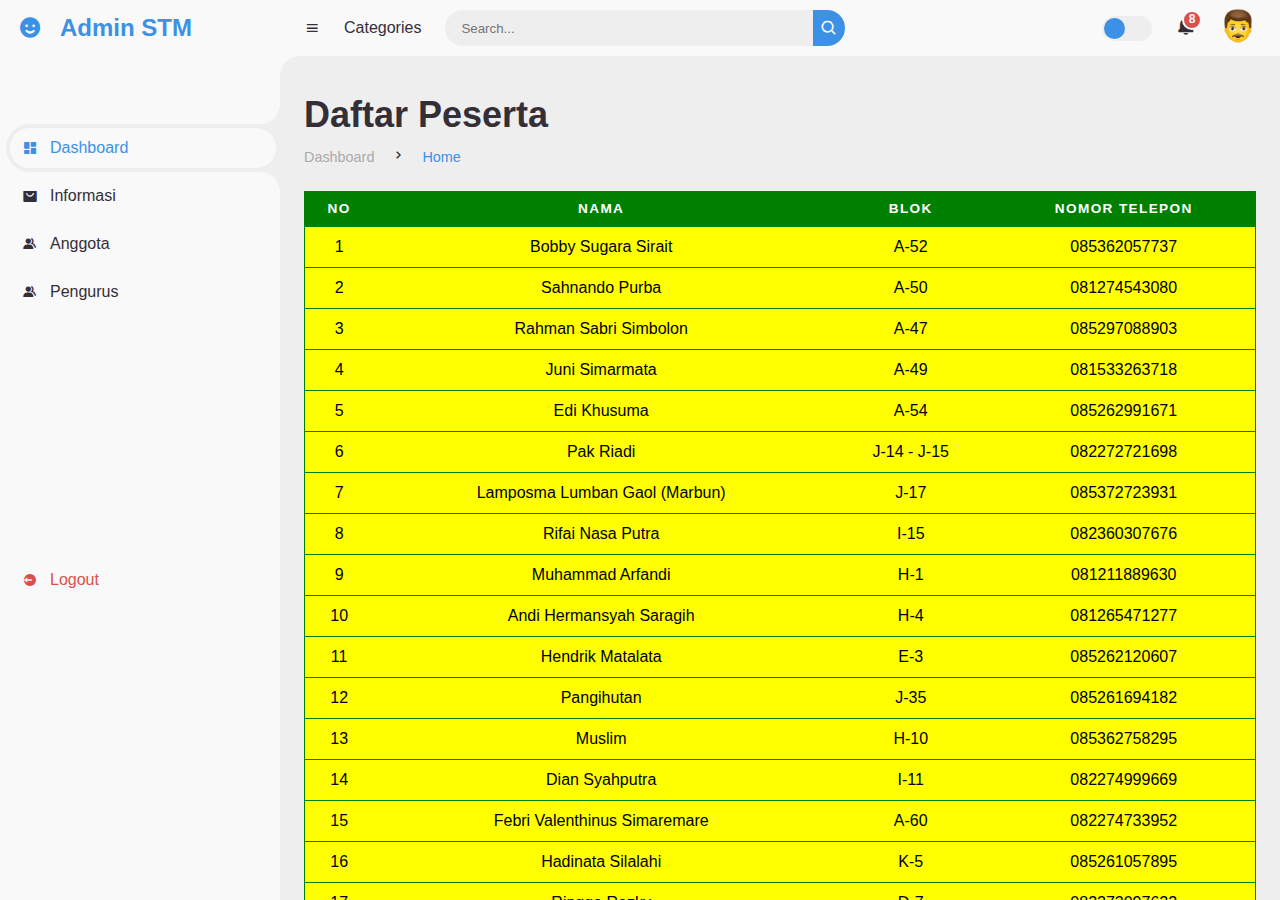
==== commit 09c77ad4: "Add files via upload" ====
--- a/anggota.html
+++ b/anggota.html
@@ -387,6 +387,19 @@
 						<td data-label="Blok">G-9</td>
 						<td data-label="Nomor Telepon">085358584648</td>
 					</tr>
+					<tr>
+						<td scope="row" data-label="No">44</td>
+						<td data-label="Nama">Giwan Brizi</td>
+						<td data-label="Blok">H-3</td>
+						<td data-label="Nomor Telepon">082274778642</td>
+					</tr>
+					<tr>
+						<td scope="row" data-label="No">45</td>
+						<td data-label="Nama">Tantyana</td>
+						<td data-label="Blok">D-26</td>
+						<td data-label="Nomor Telepon">081360700069</td>
+					</tr>
+					
 					
 					
 			
--- a/style.css
+++ b/style.css
@@ -848,6 +848,55 @@
 
 
 
+	  /*iklan*/
+
+	  body {
+		margin: 0;
+		padding: 0;
+	}
+	
+	.popup{
+		top: 0;
+		width: 80%;
+		height: 100%;
+		background-color: rgba(0,0,0,.3);
+		position: fixed;
+		opacity: 0;
+		transition: all .2s ease-in;
+	}
+
+  
+
+	.popup__content{
+		width: 300px;
+	  /* background-color: aqua; */
+		text-align: center;
+		position: relative;
+		margin: 20vh auto;
+	}
+
+	.popup__img {
+		width: 100%;
+		margin-bottom: 0px;
+	}
+
+	.popup__dismiss{
+		position: absolute;
+		top: 0;
+		right: 0;
+		width: 30px;
+	}
+
+	.popup--show{
+		opacity: 1;
+	}
+	.popup--close{
+		display: none;
+		transition: all .2s ease-out;
+	}
+
+
+
 
 
 @media screen and (max-width: 576px) {
@@ -893,4 +942,7 @@
 	#content main .table-data .todo .todo-list {
 		min-width: 420px;
 	}
-}+}
+
+
+
